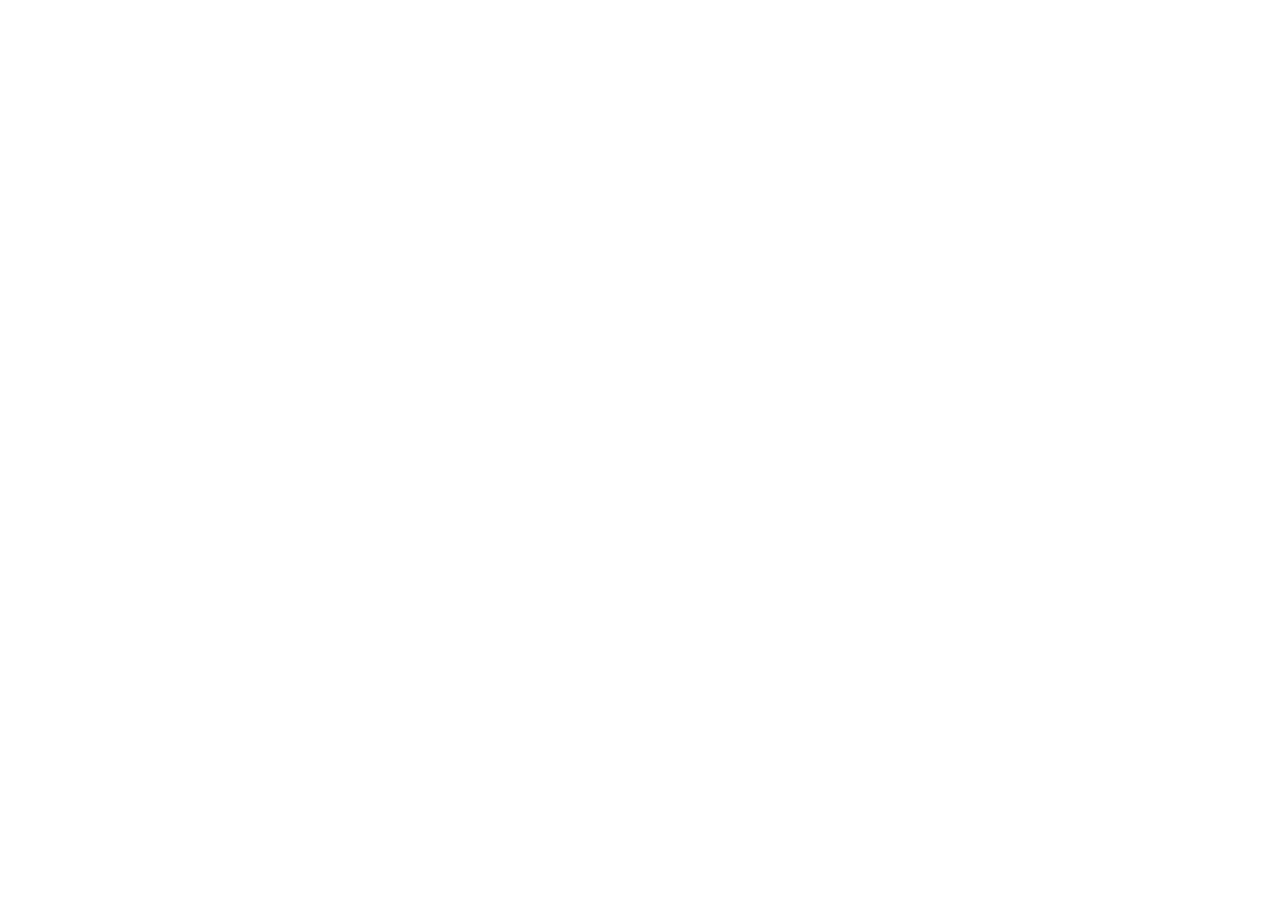
==== index.html @ e987cce6 "correct initial commit" ====
<!DOCTYPE html>
<html lang="en">

<head>
    <meta charset="UTF-8">
    <meta http-equiv="X-UA-Compatible" content="IE=edge">
    <meta name="viewport" content="width=device-width, initial-scale=1.0">
    <title>Food Block</title>
    <link rel="stylesheet" href="style.css">
</head>

<body>

</body>

</html>
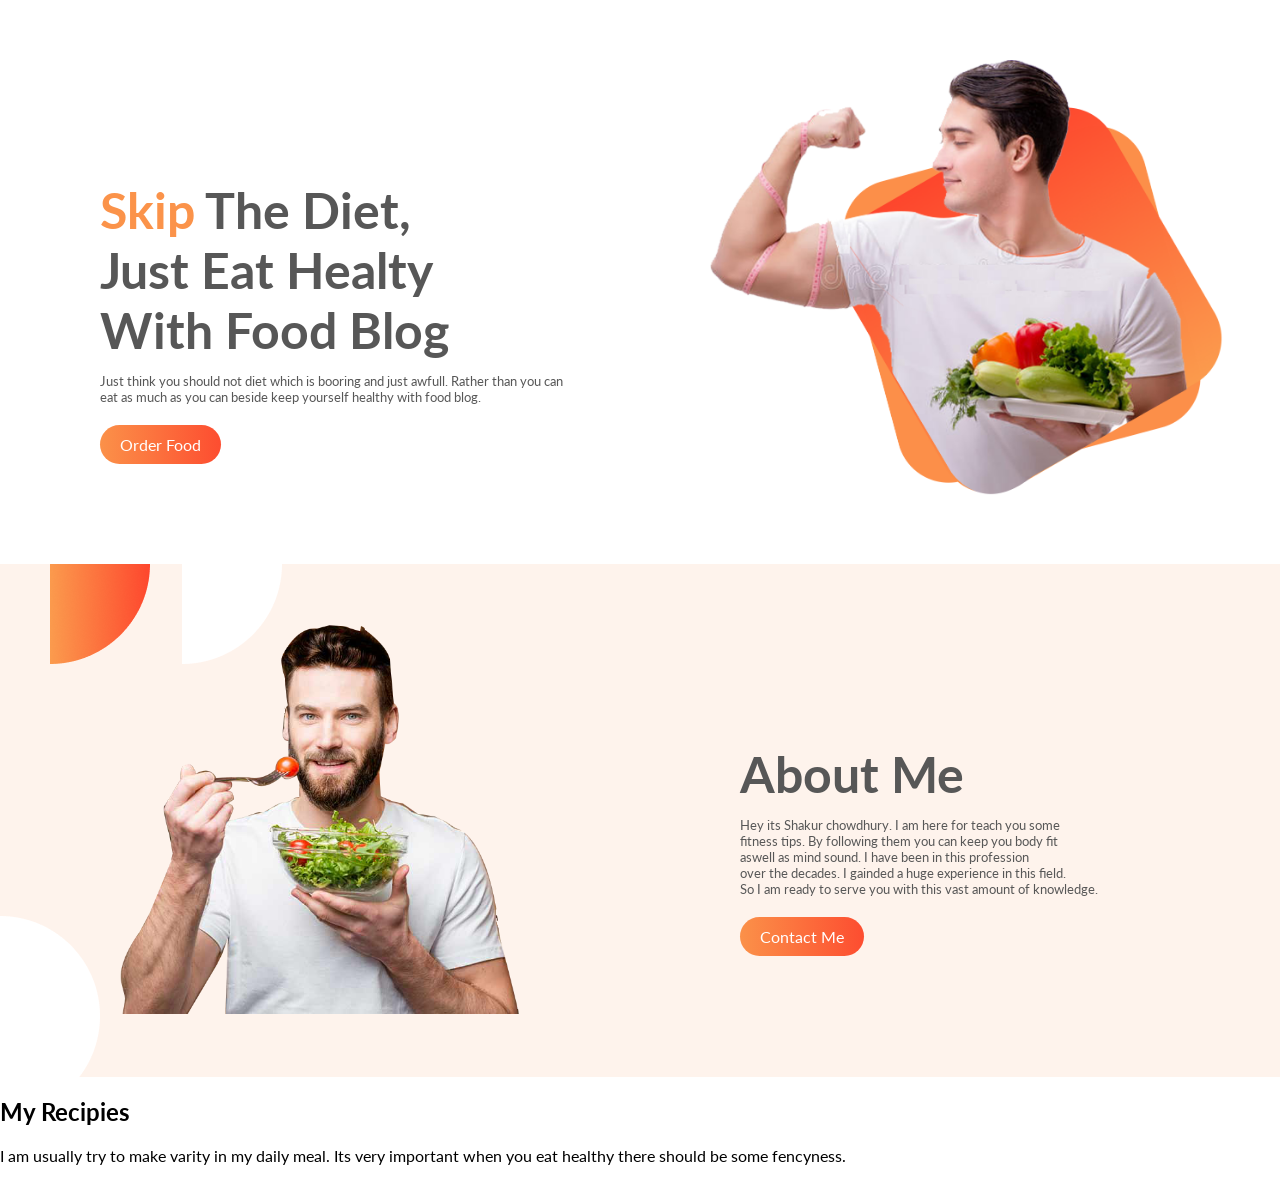
==== commit 30e19f20: "done two uper section" ====
--- a/index.html
+++ b/index.html
@@ -6,11 +6,50 @@
     <meta http-equiv="X-UA-Compatible" content="IE=edge">
     <meta name="viewport" content="width=device-width, initial-scale=1.0">
     <title>Food Block</title>
+    <link rel="preconnect" href="https://fonts.googleapis.com">
+    <link rel="preconnect" href="https://fonts.gstatic.com" crossorigin>
+    <link href="https://fonts.googleapis.com/css2?family=Lato&display=swap" rel="stylesheet">
     <link rel="stylesheet" href="style.css">
 </head>
 
 <body>
-
+    <section class="flexible">
+        <div class="half-width-left">
+            <h1> <span class="orange">Skip</span> The Diet,</h1>
+            <h1>Just Eat Healty</h1>
+            <h1> With Food Blog</h1>
+            <p>Just think you should not diet which is booring and just awfull. Rather than you can <br>eat as much as
+                you can beside keep yourself healthy with food blog.</p>
+            <a class="button" target="_blank" href="foodpanda.com">Order Food</a>
+        </div>
+        <div class="half-width-right">
+            <img src="images/bannerPhoto.png" alt="photo of a muscle man">
+        </div>
+    </section>
+    <section class="flexible about-me">
+        <div class="half-width-right">
+            <img src="images/aboutme.png" alt="a photo of man">
+        </div>
+        <div class="half-width-left">
+            <h1>About Me</h1>
+            <p>Hey its Shakur chowdhury. I am here for teach you some <br>fitness tips. By following them you can keep
+                you
+                body fit<br> aswell as mind sound. I have been in this profession<br> over the decades. I gainded a huge
+                experience in this field.<br> So I am ready to serve you with this vast amount of knowledge.
+            </p>
+            <a class="button" target="_blank" href="www.facebook.com">Contact Me</a>
+        </div>
+    </section>
+    <section>
+        <h1>My Recipies</h1>
+        <p>I am usually try to make varity in my daily meal. Its very important when you eat healthy there should be
+            some fencyness.</p>
+        <div>
+            <div>
+                <img src="" alt="">
+            </div>
+        </div>
+    </section>
 </body>
 
 </html>
--- a/style.css
+++ b/style.css
@@ -0,0 +1,45 @@
+body{
+    margin: 0px;
+    font-family: 'Lato', sans-serif;
+}
+.flexible{
+    display: flex;
+}
+.half-width-left{
+    width: 50%;
+    margin-left: 30px;
+    padding-left: 70px;
+    padding-right: 20px;
+    padding-top: 180px;
+}
+.half-width-left h1{
+    font-size: 50px;
+    margin: 0%;
+    color: #575757;
+}
+.half-width-left p{
+    font-size: 13px;
+    color: #575757;
+    margin-bottom: 30px;
+}
+.half-width-right{
+    width: 50%;
+    margin-left: 20px;
+    padding: 60px 50px;
+}
+.half-width-right img{
+    width: 100%;
+}
+.orange{
+    color: #FB934A;
+}
+.button{
+    text-decoration: none;
+    padding: 10px 20px;
+    background-image: linear-gradient(to right, #FB9149, #FD4D30);
+    border-radius: 30px;
+    color: white
+}
+.about-me{
+    background-image: url(images/7.png);
+}
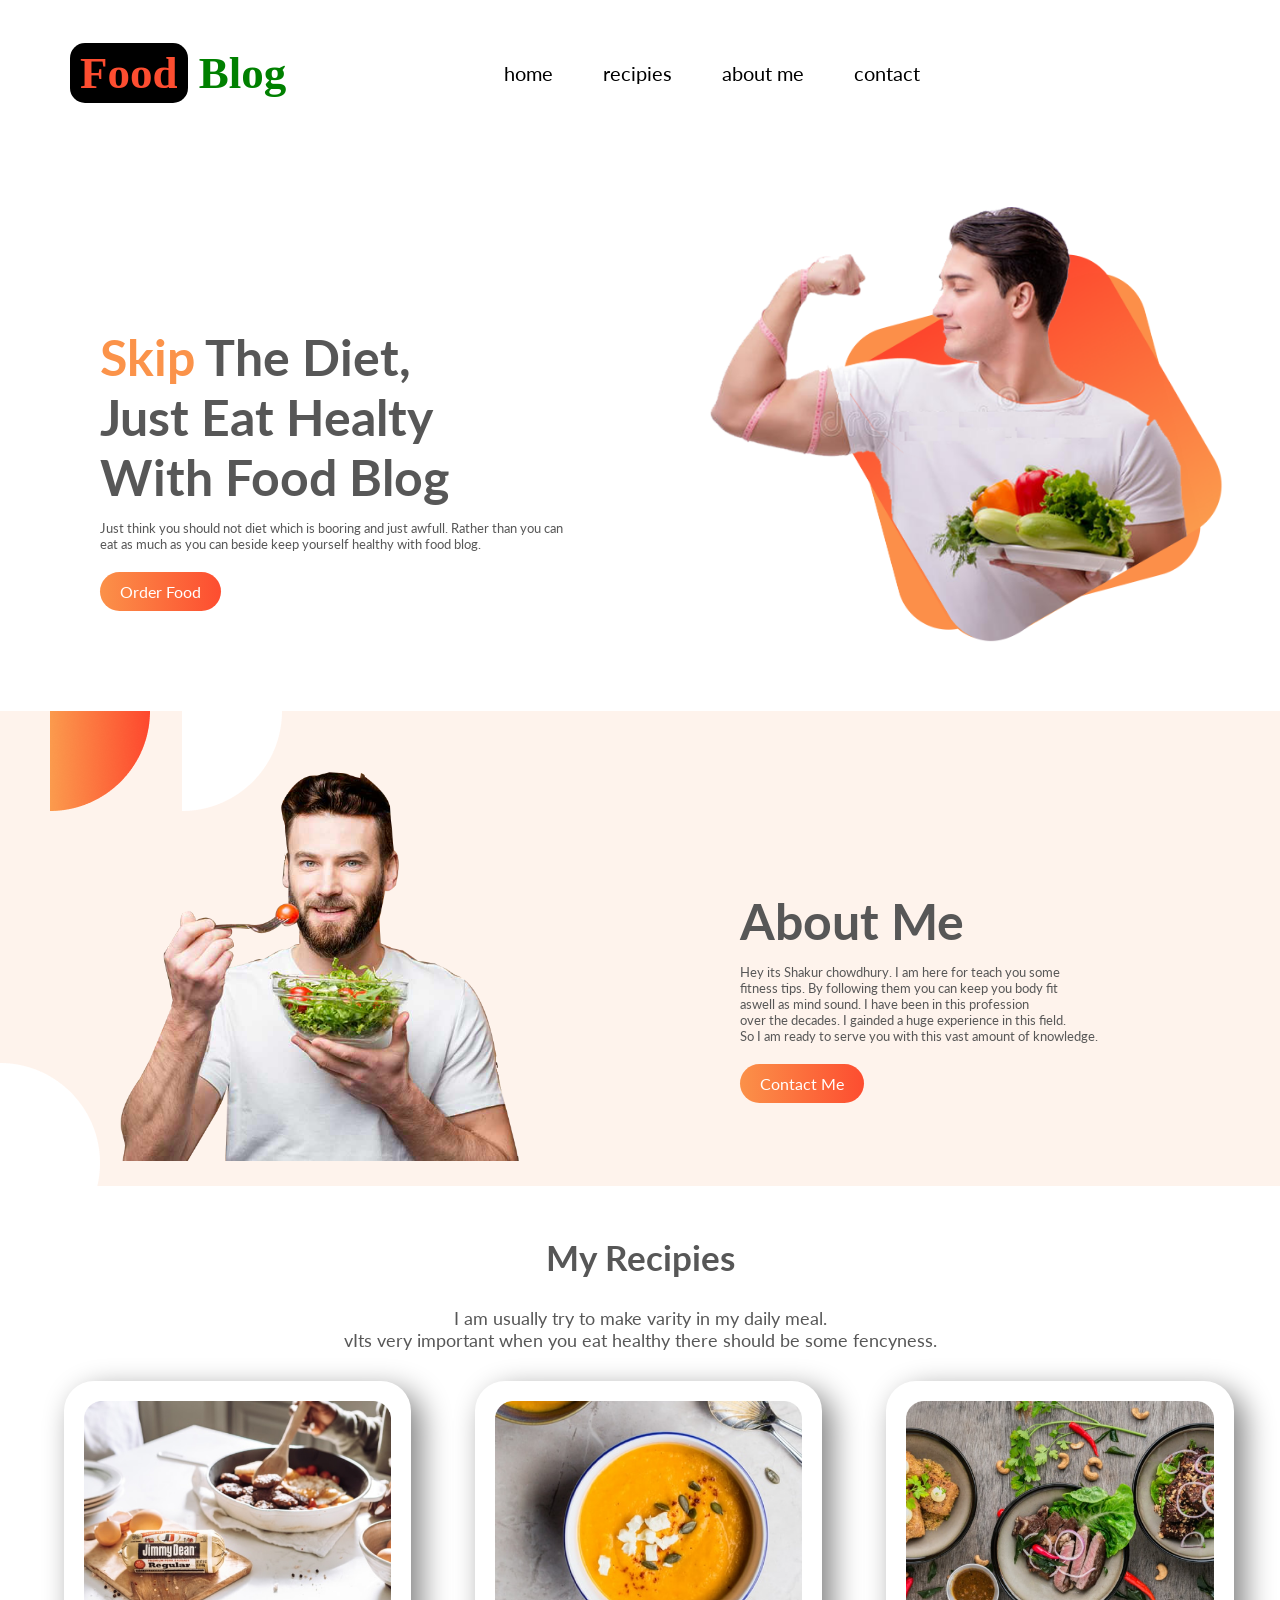
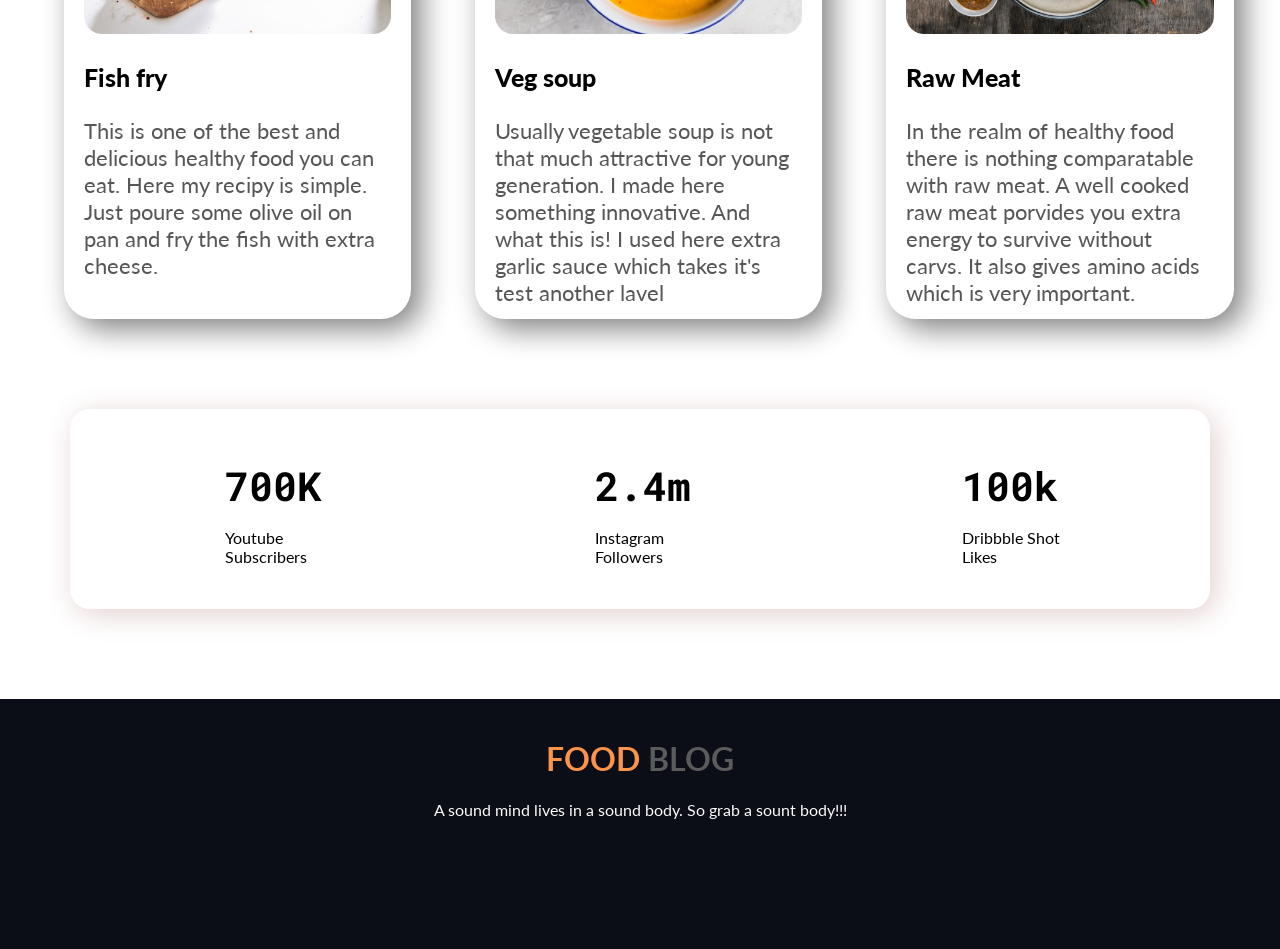
==== commit 7d998a9d: "final touch" ====
--- a/index.html
+++ b/index.html
@@ -8,11 +8,25 @@
     <title>Food Block</title>
     <link rel="preconnect" href="https://fonts.googleapis.com">
     <link rel="preconnect" href="https://fonts.gstatic.com" crossorigin>
-    <link href="https://fonts.googleapis.com/css2?family=Lato&display=swap" rel="stylesheet">
+    <link href="https://fonts.googleapis.com/css2?family=Lato&family=Roboto+Mono:wght@500&display=swap"
+        rel="stylesheet">
     <link rel="stylesheet" href="style.css">
 </head>
 
 <body>
+    <section class="flexible">
+        <div class="logo">
+            <h1><span class="logo-half">Food</span> Blog</h1>
+        </div>
+        <div class="main-menue">
+            <ul>
+                <li>home</li>
+                <li>recipies</li>
+                <li>about me</li>
+                <li>contact</li>
+            </ul>
+        </div>
+    </section>
     <section class="flexible">
         <div class="half-width-left">
             <h1> <span class="orange">Skip</span> The Diet,</h1>
@@ -20,7 +34,7 @@
             <h1> With Food Blog</h1>
             <p>Just think you should not diet which is booring and just awfull. Rather than you can <br>eat as much as
                 you can beside keep yourself healthy with food blog.</p>
-            <a class="button" target="_blank" href="foodpanda.com">Order Food</a>
+            <a class="button" target="_blank" href="https://foodpanda.com">Order Food</a>
         </div>
         <div class="half-width-right">
             <img src="images/bannerPhoto.png" alt="photo of a muscle man">
@@ -37,19 +51,64 @@
                 body fit<br> aswell as mind sound. I have been in this profession<br> over the decades. I gainded a huge
                 experience in this field.<br> So I am ready to serve you with this vast amount of knowledge.
             </p>
-            <a class="button" target="_blank" href="www.facebook.com">Contact Me</a>
+            <a class="button" target="_blank" href="https://github.com/chowdhuryshakur">Contact Me</a>
+        </div>
+    </section>
+    <section class="recipy">
+        <h1>My Recipies</h1>
+        <p>I am usually try to make varity in my daily meal. <br> vIts very important when you eat healthy there should
+            be
+            some fencyness.</p>
+        <div class="flexible">
+            <div class="single-recipy">
+                <img src="images/Project Cover.jpg" alt="image of food">
+                <h3>Fish fry</h3>
+                <p>This is one of the best and delicious healthy food you can eat. Here my recipy is simple. Just poure
+                    some olive oil on pan and fry the fish with extra cheese.</p>
+            </div>
+            <div class="single-recipy">
+                <img src="images/Project Cover.png" alt="image of food">
+                <h3>Veg soup</h3>
+                <p>Usually vegetable soup is not that much attractive for young generation. I made here something
+                    innovative. And what this is! I used here extra garlic sauce which takes it's test another lavel</p>
+            </div>
+            <div class="single-recipy">
+                <img src="images/Project Cover1.jpg" alt="image of food">
+                <h3>Raw Meat</h3>
+                <p>In the realm of healthy food there is nothing comparatable with raw meat. A well cooked raw meat
+                    porvides you extra energy to survive without carvs. It also gives amino acids which is very
+                    important.</p>
+            </div>
         </div>
     </section>
     <section>
-        <h1>My Recipies</h1>
-        <p>I am usually try to make varity in my daily meal. Its very important when you eat healthy there should be
-            some fencyness.</p>
-        <div>
-            <div>
-                <img src="" alt="">
-            </div>
+        <div class="followers">
+            <ul class="flexible">
+                <li>
+                    <div>
+                        <h1>700K</h1>
+                        <p>Youtube Subscribers</p>
+                    </div>
+                </li>
+                <li>
+                    <div>
+                        <h1>2.4m</h1>
+                        <p>Instagram Followers</p>
+                    </div>
+                </li>
+                <li>
+                    <div>
+                        <h1>100k</h1>
+                        <p>Dribbble Shot Likes</p>
+                    </div>
+                </li>
+            </ul>
         </div>
     </section>
+    <footer class="footer">
+        <h1><span class="orange">FOOD</span> BLOG</h1>
+        <p>A sound mind lives in a sound body. So grab a sount body!!!</p>
+    </footer>
 </body>
 
 </html>
--- a/style.css
+++ b/style.css
@@ -1,6 +1,32 @@
 body{
     margin: 0px;
     font-family: 'Lato', sans-serif;
+}
+.logo{
+    width: 30%;
+    margin: 10px;
+    margin-left: 70px;
+    font-size: 30px;
+    font-family: 'Georgia';
+    color:green
+    
+}
+.logo-half{
+    color:#FD4D30 ;
+    background-color: black;
+    padding: 5px 10px ;
+    border-radius: 15px;
+}
+.main-menue{
+    margin-top: 45px;
+}
+.main-menue ul{
+    list-style-type: none;
+    display: flex;
+}
+.main-menue ul li{
+    padding-right: 50px;
+    font-size: 20px;
 }
 .flexible{
     display: flex;
@@ -42,4 +68,70 @@
 }
 .about-me{
     background-image: url(images/7.png);
+    height: 475px;
+    margin-bottom: 50px;
+}
+
+.recipy p{
+    font-size: 18px;
+    color: #575757;
+    text-align: center;
+    margin-bottom: 30px;
+}
+.recipy h1{
+    font-size: 35px;
+    color: #575757;
+    text-align: center;
+}
+.single-recipy{
+    width: 24%;
+    margin-left: 5%;
+    box-shadow: 10px 10px 30px grey;
+    border-radius: 30px;
+    padding: 20px;
+}
+.single-recipy img{
+    width: 100%;
+}
+.single-recipy h3{
+    font-weight: 900;
+    font-size: 25px;
+}
+.single-recipy p{
+    color: #575757;
+    text-align: left;
+    margin-bottom: -7px;
+    font-size: 22px;
+}
+
+.followers{
+    box-shadow: 5px 5px 30px #e2cfcf;
+    margin: 90px 70px ;
+    height: 200px;
+    border-radius: 20px;
+}
+.followers ul{
+    list-style-type: none;
+}
+.followers ul li{
+    margin: 50px 115px;
+}
+.followers ul li h1{
+    font-size: 40px;
+    margin: 0;
+    font-family: 'Roboto Mono', monospace;
+}
+.footer{
+    background-color: #0B0D17 ;
+    height: 250px;
+}
+.footer h1{
+    color: #5B5B5B;
+    text-align: center;
+    padding-top: 40px;
+}
+.footer p{
+    color: #FCFCFC;
+    text-align: center;
+    font-size: 16px;
 }
